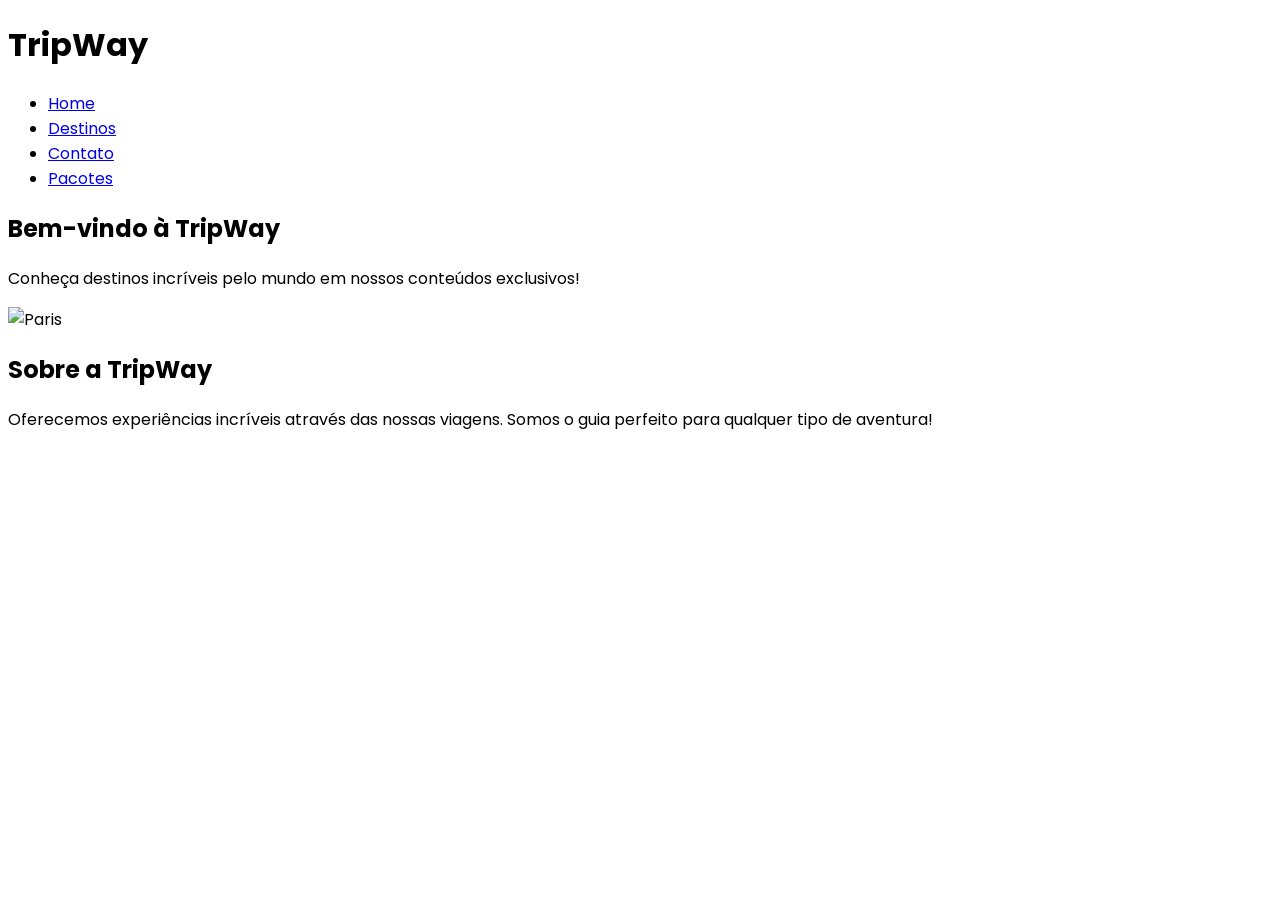
==== index.html @ 07bf9fd6 "adicionei footer e ajustei fonte da pagina destinos" ====
<!DOCTYPE html>
<html lang="pt-br">
<head>

 <link rel="preconnect" href="https://fonts.googleapis.com">
    <link rel="preconnect" href="https://fonts.gstatic.com" crossorigin>
    <link href="https://fonts.googleapis.com/css2?family=Poppins:wght@300;400;500;600;700&display=swap" rel="stylesheet">

    <meta charset="UTF-8">
    <meta name="viewport" content="width=device-width, initial-scale=1.0">
    <title>TripWay</title>
</head>
<body style="font-family: Poppins">

<header>
    <h1>TripWay</h1>  
  <nav>
     <ul>
      <li><a href="../index.html">Home</a></li>
      <li><a href="destinos.html">Destinos</a></li>
      <li><a href="contato.html">Contato</a></li>
      <li><a href="pacotes.html">Pacotes</a></li> 
     </ul>
  </nav>
</header>


<main>
 <section id="destinos">
  <h2>Bem-vindo à TripWay</h2>
  <p>Conheça destinos incríveis pelo mundo em nossos conteúdos exclusivos!</p>
  <img src="https://images.pexels.com/photos/30615703/pexels-photo-30615703.jpeg" alt="Paris" width="300">
 </section>

 <section id="sobre">
 <h2>Sobre a TripWay</h2>
 <p>Oferecemos experiências incríveis através das nossas viagens. Somos o guia perfeito para qualquer tipo de aventura!</p>
 </section>
</main>

</body>
</html>
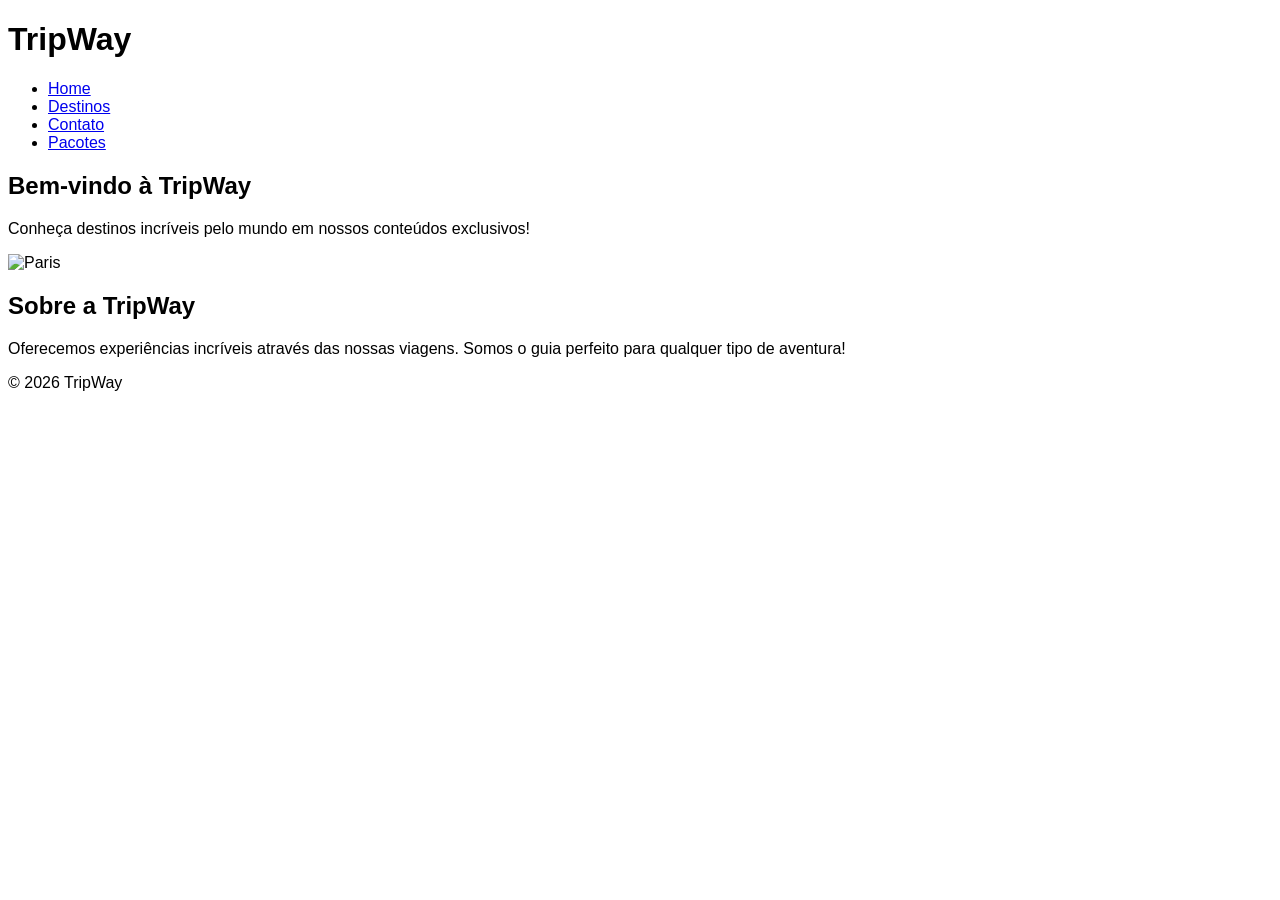
==== commit f38de29b: "Finalização da página Home" ====
--- a/index.html
+++ b/index.html
@@ -1,25 +1,21 @@
 <!DOCTYPE html>
 <html lang="pt-br">
 <head>
-
- <link rel="preconnect" href="https://fonts.googleapis.com">
-    <link rel="preconnect" href="https://fonts.gstatic.com" crossorigin>
-    <link href="https://fonts.googleapis.com/css2?family=Poppins:wght@300;400;500;600;700&display=swap" rel="stylesheet">
 
     <meta charset="UTF-8">
     <meta name="viewport" content="width=device-width, initial-scale=1.0">
     <title>TripWay</title>
 </head>
-<body style="font-family: Poppins">
+<body style="font-family: Arial">
 
 <header>
     <h1>TripWay</h1>  
   <nav>
      <ul>
-      <li><a href="../index.html">Home</a></li>
-      <li><a href="destinos.html">Destinos</a></li>
-      <li><a href="contato.html">Contato</a></li>
-      <li><a href="pacotes.html">Pacotes</a></li> 
+      <li><a href="index.html">Home</a></li>
+      <li><a href="pages/destinos.html">Destinos</a></li>
+      <li><a href="pages/contato.html">Contato</a></li>
+      <li><a href="pages/pacotes.html">Pacotes</a></li> 
      </ul>
   </nav>
 </header>
@@ -38,5 +34,9 @@
  </section>
 </main>
 
+<footer>
+    <p>&copy; 2026 TripWay</p>
+</footer>
+
 </body>
 </html>
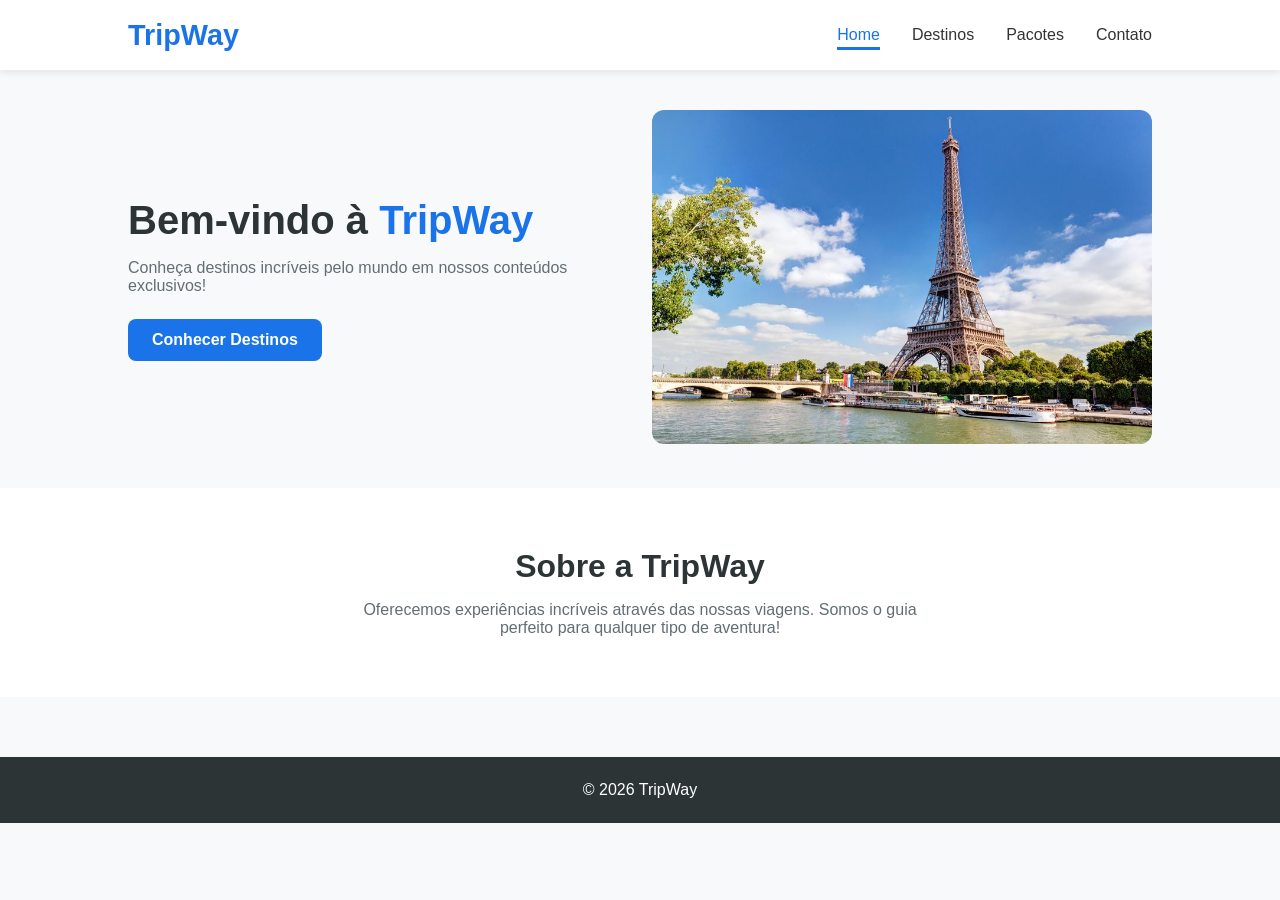
==== commit abf6488c: "atualizei a home com as classes do css" ====
--- a/index.html
+++ b/index.html
@@ -1,42 +1,48 @@
 <!DOCTYPE html>
-<html lang="pt-br">
+<html lang="pt-BR">
 <head>
-
     <meta charset="UTF-8">
     <meta name="viewport" content="width=device-width, initial-scale=1.0">
     <title>TripWay</title>
+    <link rel="stylesheet" href="css/style.css">
 </head>
-<body style="font-family: Arial">
+<body>
 
-<header>
-    <h1>TripWay</h1>  
-  <nav>
-     <ul>
-      <li><a href="index.html">Home</a></li>
-      <li><a href="pages/destinos.html">Destinos</a></li>
-      <li><a href="pages/contato.html">Contato</a></li>
-      <li><a href="pages/pacotes.html">Pacotes</a></li> 
-     </ul>
-  </nav>
-</header>
+    <header>
+        <nav>
+            <a class="logo" href="index.html">TripWay</a>
+            <ul>
+                <li><a href="index.html" class="active">Home</a></li>
+                <li><a href="pages/destinos.html">Destinos</a></li>
+                <li><a href="pages/pacotes.html">Pacotes</a></li>
+                <li><a href="pages/contato.html">Contato</a></li>
+            </ul>
+        </nav>
+    </header>
 
+    <main>
 
-<main>
- <section id="destinos">
-  <h2>Bem-vindo à TripWay</h2>
-  <p>Conheça destinos incríveis pelo mundo em nossos conteúdos exclusivos!</p>
-  <img src="https://images.pexels.com/photos/30615703/pexels-photo-30615703.jpeg" alt="Paris" width="300">
- </section>
+        <section class="caixa-principal">
+            <div class="caixa-texto">
+                <h1>Bem-vindo à <span>TripWay</span></h1>
+                <p>Conheça destinos incríveis pelo mundo em nossos conteúdos exclusivos!</p>
+                <a href="pages/destinos.html" class="botao">Conhecer Destinos</a>
+            </div>
+            <div class="caixa-imagem">
+                <img src="images/paris.jpg" alt="Destino TripWay">
+            </div>
+        </section>
 
- <section id="sobre">
- <h2>Sobre a TripWay</h2>
- <p>Oferecemos experiências incríveis através das nossas viagens. Somos o guia perfeito para qualquer tipo de aventura!</p>
- </section>
-</main>
+        <section class="sobre">
+            <h2>Sobre a TripWay</h2>
+            <p>Oferecemos experiências incríveis através das nossas viagens. Somos o guia perfeito para qualquer tipo de aventura!</p>
+        </section>
 
-<footer>
-    <p>&copy; 2026 TripWay</p>
-</footer>
+    </main>
+
+    <footer>
+        <p>&copy; 2026 TripWay</p>
+    </footer>
 
 </body>
 </html>
--- a/css/style.css
+++ b/css/style.css
@@ -0,0 +1,159 @@
+:root {
+    --cor-principal: #1a73e8;
+    --cor-escura: #1557b0;
+    --cor-texto: #333333;
+    --cor-fundo: #f8f9fa;
+    --cor-branco: #ffffff;
+    --cor-cinza: #636e72;
+}
+
+* {
+    margin: 0;
+    padding: 0;
+    box-sizing: border-box;
+}
+
+body {
+    font-family: Arial, sans-serif;
+    background-color: var(--cor-fundo);
+    color: var(--cor-texto);
+}
+
+header {
+    background-color: var(--cor-branco);
+    box-shadow: 0 2px 8px rgba(0, 0, 0, 0.1);
+}
+
+nav {
+    display: flex;
+    align-items: center;
+    justify-content: space-between;
+    width: 80%;
+    margin: 0 auto;
+    height: 70px;
+}
+
+.logo {
+    font-size: 1.8rem;
+    font-weight: 700;
+    color: var(--cor-principal);
+    text-decoration: none;
+}
+
+nav ul {
+    display: flex;
+    list-style: none;
+    gap: 2rem;
+}
+
+nav ul li a {
+    text-decoration: none;
+    color: var(--cor-texto);
+    font-weight: 500;
+}
+
+nav ul li a:hover {
+    color: var(--cor-principal);
+}
+
+nav ul li a.active {
+    color: var(--cor-principal);
+    border-bottom: 3px solid var(--cor-principal);
+    padding-bottom: 4px;
+}
+
+.caixa-principal {
+    display: flex;
+    align-items: center;
+    justify-content: space-between;
+    gap: 2rem;
+    width: 80%;
+    margin: 40px auto;
+}
+
+.caixa-texto h1 {
+    font-size: 2.5rem;
+    color: #2d3436;
+    margin-bottom: 16px;
+}
+
+.caixa-texto h1 span {
+    color: var(--cor-principal);
+}
+
+.caixa-texto p {
+    font-size: 1rem;
+    color: var(--cor-cinza);
+    margin-bottom: 24px;
+}
+
+.caixa-imagem img {
+    width: 500px;
+    border-radius: 12px;
+}
+
+.botao {
+    display: inline-block;
+    padding: 12px 24px;
+    background-color: var(--cor-principal);
+    color: white;
+    text-decoration: none;
+    border-radius: 8px;
+    font-weight: 600;
+}
+
+.botao:hover {
+    background-color: var(--cor-escura);
+}
+
+.sobre {
+    background-color: var(--cor-branco);
+    padding: 60px 10%;
+    text-align: center;
+}
+
+.sobre h2 {
+    font-size: 2rem;
+    color: #2d3436;
+    margin-bottom: 16px;
+}
+
+.sobre p {
+    color: var(--cor-cinza);
+    max-width: 600px;
+    margin: 0 auto;
+}
+
+footer {
+    text-align: center;
+    padding: 24px;
+    background-color: #2d3436;
+    color: white;
+    margin-top: 60px;
+}
+
+@media (max-width: 768px) {
+    nav {
+        flex-direction: column;
+        height: auto;
+        padding: 16px 0;
+        gap: 12px;
+    }
+
+    nav ul {
+        gap: 1rem;
+    }
+
+    .caixa-principal {
+        flex-direction: column;
+        text-align: center;
+    }
+
+    .caixa-texto h1 {
+        font-size: 1.8rem;
+    }
+
+    .caixa-imagem img {
+        width: 100%;
+    }
+}
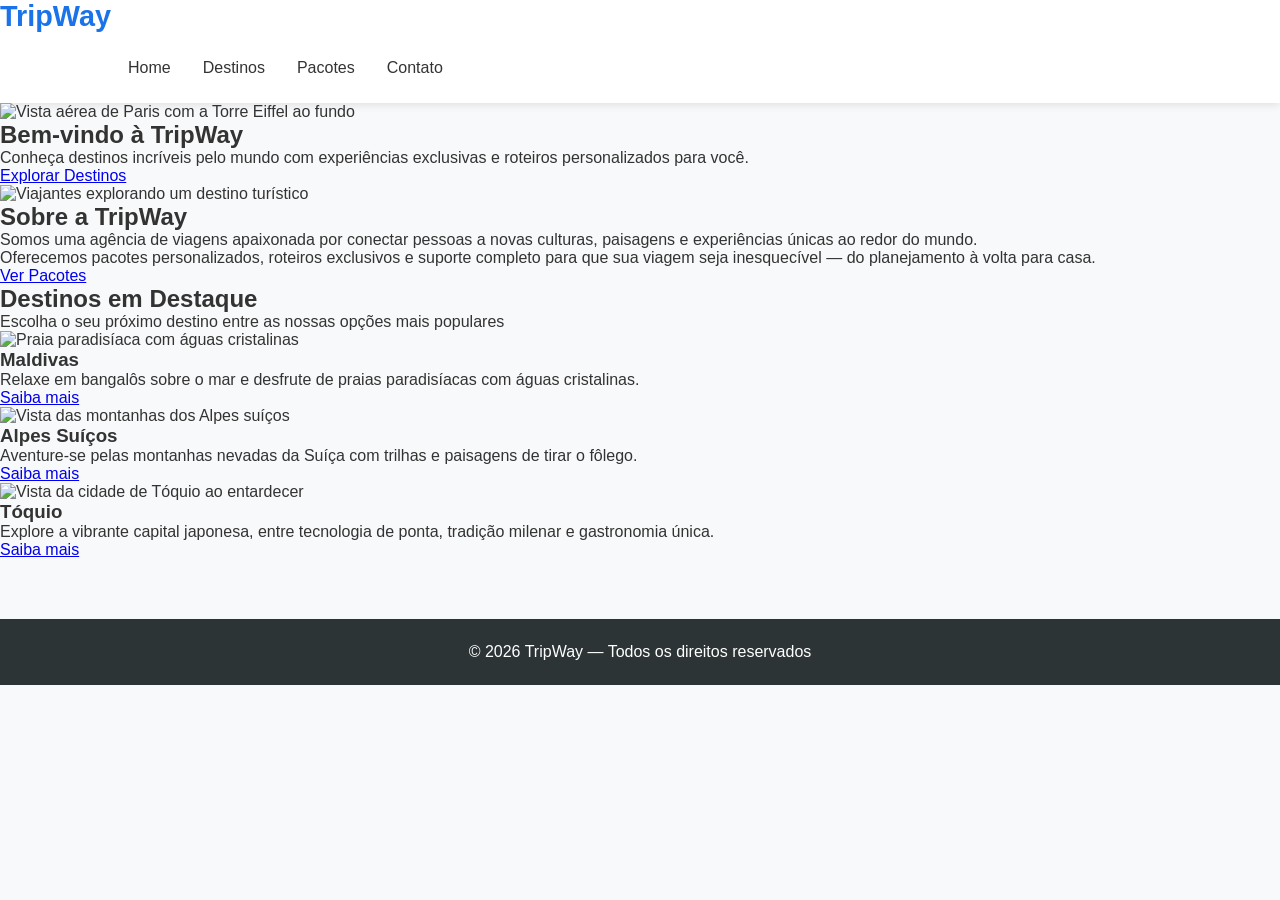
==== commit 69c6270f: "feat: adiciona home" ====
--- a/index.html
+++ b/index.html
@@ -1,48 +1,121 @@
 <!DOCTYPE html>
-<html lang="pt-BR">
+<html lang="pt-br">
 <head>
-    <meta charset="UTF-8">
-    <meta name="viewport" content="width=device-width, initial-scale=1.0">
-    <title>TripWay</title>
-    <link rel="stylesheet" href="css/style.css">
+  <meta charset="UTF-8">
+  <meta name="viewport" content="width=device-width, initial-scale=1.0">
+  <title>TripWay — Guia de Viagens</title>
+  <link rel="stylesheet" href="./css/style.css">
 </head>
 <body>
 
-    <header>
-        <nav>
-            <a class="logo" href="index.html">TripWay</a>
-            <ul>
-                <li><a href="index.html" class="active">Home</a></li>
-                <li><a href="pages/destinos.html">Destinos</a></li>
-                <li><a href="pages/pacotes.html">Pacotes</a></li>
-                <li><a href="pages/contato.html">Contato</a></li>
-            </ul>
-        </nav>
-    </header>
+  <!-- HEADER -->
+  <header>
+    <div class="header-inner">
+      <a href="index.html" class="logo">Trip<span>Way</span></a>
+      <nav>
+        <ul>
+          <li><a href="index.html">Home</a></li>
+          <li><a href="pages/destinos.html">Destinos</a></li>
+          <li><a href="pages/pacotes.html">Pacotes</a></li>
+          <li><a href="pages/contato.html">Contato</a></li>
+        </ul>
+      </nav>
+    </div>
+  </header>
 
-    <main>
+  <main>
 
-        <section class="caixa-principal">
-            <div class="caixa-texto">
-                <h1>Bem-vindo à <span>TripWay</span></h1>
-                <p>Conheça destinos incríveis pelo mundo em nossos conteúdos exclusivos!</p>
-                <a href="pages/destinos.html" class="botao">Conhecer Destinos</a>
+    <!-- HERO / BANNER -->
+    <section class="hero">
+      <img
+        src="https://images.pexels.com/photos/30615703/pexels-photo-30615703.jpeg"
+        alt="Vista aérea de Paris com a Torre Eiffel ao fundo"
+      >
+      <div class="hero-overlay"></div>
+      <div class="hero-content">
+        <h2>Bem-vindo à TripWay</h2>
+        <p>Conheça destinos incríveis pelo mundo com experiências exclusivas e roteiros personalizados para você.</p>
+        <a href="pages/destinos.html" class="btn btn-primario">Explorar Destinos</a>
+      </div>
+    </section>
+
+    <!-- SOBRE -->
+    <section id="sobre">
+      <div class="sobre-grid">
+        <div class="sobre-img">
+          <img
+            src="https://images.pexels.com/photos/1371360/pexels-photo-1371360.jpeg"
+            alt="Viajantes explorando um destino turístico"
+          >
+        </div>
+        <div class="sobre-texto">
+          <h2>Sobre a TripWay</h2>
+          <p>
+            Somos uma agência de viagens apaixonada por conectar pessoas a novas culturas, paisagens e experiências únicas ao redor do mundo.
+          </p>
+          <p>
+            Oferecemos pacotes personalizados, roteiros exclusivos e suporte completo para que sua viagem seja inesquecível — do planejamento à volta para casa.
+          </p>
+          <a href="pages/pacotes.html" class="btn btn-primario">Ver Pacotes</a>
+        </div>
+      </div>
+    </section>
+
+    <!-- DESTINOS EM DESTAQUE -->
+    <section id="destinos">
+      <div class="container">
+        <div class="titulo-secao">
+          <h2>Destinos em Destaque</h2>
+          <p>Escolha o seu próximo destino entre as nossas opções mais populares</p>
+        </div>
+        <div class="cards-container">
+
+          <div class="card">
+            <img
+              src="https://images.pexels.com/photos/338515/pexels-photo-338515.jpeg"
+              alt="Praia paradisíaca com águas cristalinas"
+            >
+            <div class="card-body">
+              <h3>Maldivas</h3>
+              <p>Relaxe em bangalôs sobre o mar e desfrute de praias paradisíacas com águas cristalinas.</p>
+              <a href="pages/destinos.html" class="btn btn-primario">Saiba mais</a>
             </div>
-            <div class="caixa-imagem">
-                <img src="images/paris.jpg" alt="Destino TripWay">
+          </div>
+
+          <div class="card">
+            <img
+              src="https://images.pexels.com/photos/2901209/pexels-photo-2901209.jpeg"
+              alt="Vista das montanhas dos Alpes suíços"
+            >
+            <div class="card-body">
+              <h3>Alpes Suíços</h3>
+              <p>Aventure-se pelas montanhas nevadas da Suíça com trilhas e paisagens de tirar o fôlego.</p>
+              <a href="pages/destinos.html" class="btn btn-primario">Saiba mais</a>
             </div>
-        </section>
+          </div>
 
-        <section class="sobre">
-            <h2>Sobre a TripWay</h2>
-            <p>Oferecemos experiências incríveis através das nossas viagens. Somos o guia perfeito para qualquer tipo de aventura!</p>
-        </section>
+          <div class="card">
+            <img
+              src="https://images.pexels.com/photos/2506923/pexels-photo-2506923.jpeg"
+              alt="Vista da cidade de Tóquio ao entardecer"
+            >
+            <div class="card-body">
+              <h3>Tóquio</h3>
+              <p>Explore a vibrante capital japonesa, entre tecnologia de ponta, tradição milenar e gastronomia única.</p>
+              <a href="pages/destinos.html" class="btn btn-primario">Saiba mais</a>
+            </div>
+          </div>
 
-    </main>
+        </div>
+      </div>
+    </section>
 
-    <footer>
-        <p>&copy; 2026 TripWay</p>
-    </footer>
+  </main>
+
+  <!-- FOOTER -->
+  <footer>
+    <p>&copy; 2026 TripWay — Todos os direitos reservados</p>
+  </footer>
 
 </body>
-</html>+</html>
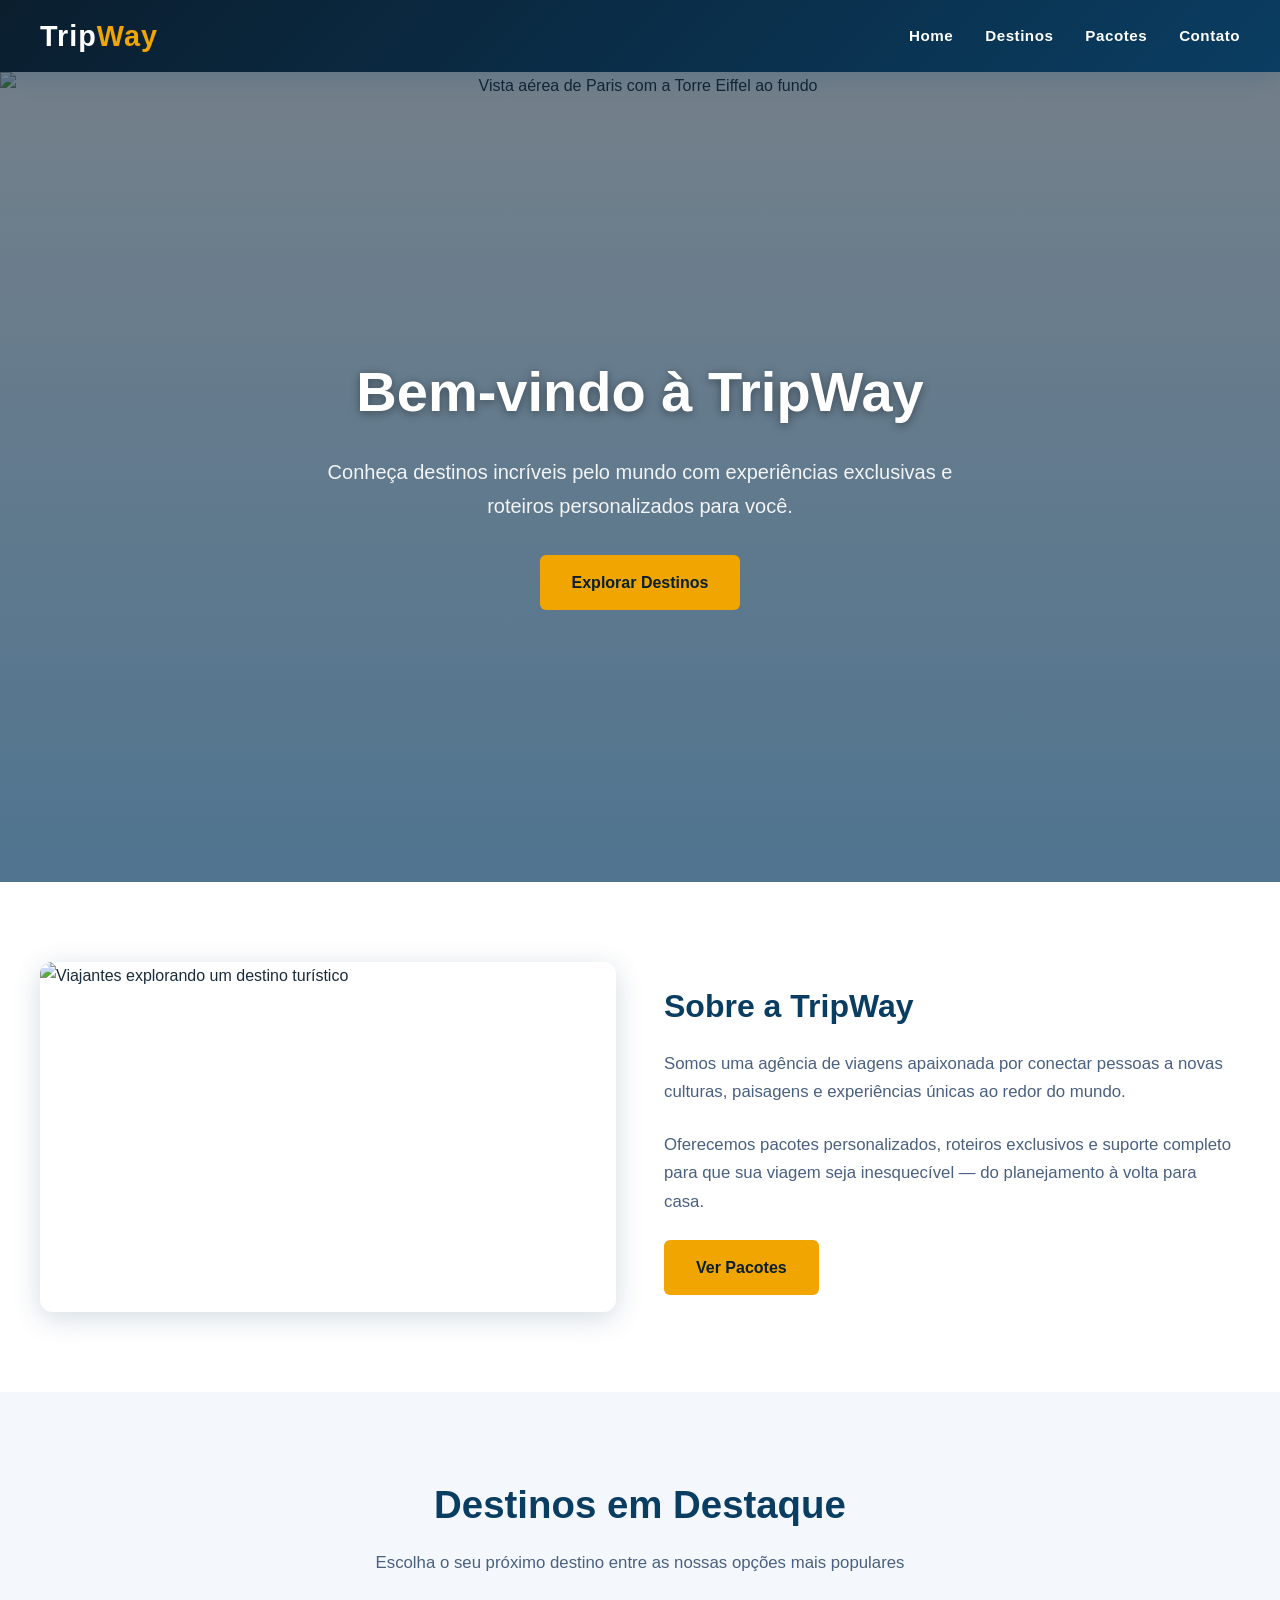
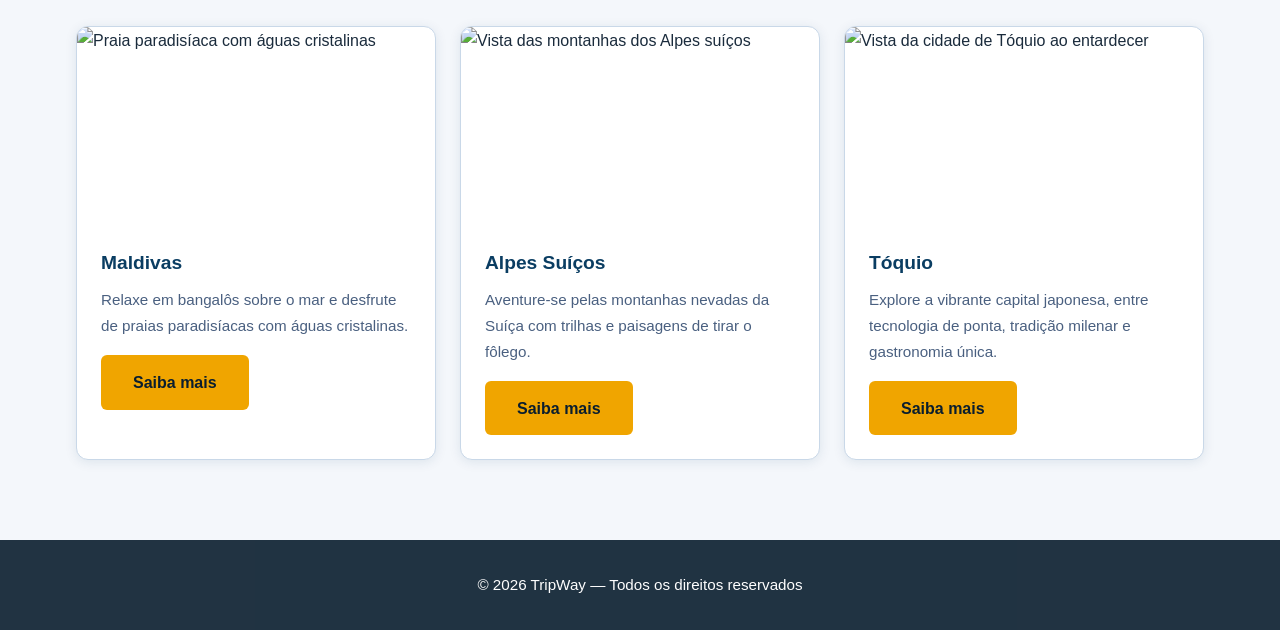
==== commit d4bb8171: "fix: atualiza imagem da home" ====
--- a/index.html
+++ b/index.html
@@ -72,7 +72,7 @@
 
           <div class="card">
             <img
-              src="https://images.pexels.com/photos/338515/pexels-photo-338515.jpeg"
+              src="https://ilhasmaldivas.com.br/wp-content/uploads/2021/10/ilhas-maldivas-galeria-vakkaru-resort-02.jpg"
               alt="Praia paradisíaca com águas cristalinas"
             >
             <div class="card-body">
--- a/css/style.css
+++ b/css/style.css
@@ -1,159 +1,559 @@
+/* ===========================
+   RESET BÁSICO
+   =========================== */
+* {
+  margin: 0;
+  padding: 0;
+  box-sizing: border-box;
+}
+
+/* ===========================
+   VARIÁVEIS CSS
+   =========================== */
 :root {
-    --cor-principal: #1a73e8;
-    --cor-escura: #1557b0;
-    --cor-texto: #333333;
-    --cor-fundo: #f8f9fa;
-    --cor-branco: #ffffff;
-    --cor-cinza: #636e72;
-}
-
-* {
-    margin: 0;
-    padding: 0;
-    box-sizing: border-box;
-}
-
+  --cor-primaria: #0a3d62;
+  --cor-secundaria: #1e6fa5;
+  --cor-acento: #f0a500;
+  --cor-acento-hover: #c98a00;
+  --cor-fundo: #f4f7fb;
+  --cor-fundo-escuro: #0a1e2e;
+  --cor-texto: #1a2b3c;
+  --cor-texto-suave: #4a6080;
+  --cor-branco: #ffffff;
+  --cor-borda: #c9d8e8;
+  --sombra-leve: 0 2px 12px rgba(10, 61, 98, 0.10);
+  --sombra-media: 0 6px 28px rgba(10, 61, 98, 0.18);
+  --raio: 12px;
+  --raio-pequeno: 6px;
+  --transicao: all 0.3s ease;
+  --max-largura: 1200px;
+}
+
+/* ===========================
+   BODY
+   =========================== */
 body {
-    font-family: Arial, sans-serif;
-    background-color: var(--cor-fundo);
-    color: var(--cor-texto);
-}
-
+  font-family: 'Segoe UI', Tahoma, Geneva, Verdana, sans-serif;
+  background-color: var(--cor-fundo);
+  color: var(--cor-texto);
+  line-height: 1.7;
+  font-size: 1rem;
+}
+
+img {
+  max-width: 100%;
+  height: auto;
+  display: block;
+}
+
+/* ===========================
+   HEADER
+   =========================== */
 header {
-    background-color: var(--cor-branco);
-    box-shadow: 0 2px 8px rgba(0, 0, 0, 0.1);
-}
-
-nav {
-    display: flex;
+  background: linear-gradient(135deg, var(--cor-fundo-escuro) 0%, var(--cor-primaria) 100%);
+  padding: 0 2rem;
+  position: sticky;
+  top: 0;
+  z-index: 1000;
+  box-shadow: var(--sombra-media);
+}
+
+.header-inner {
+  display: flex;
+  align-items: center;
+  justify-content: space-between;
+  max-width: var(--max-largura);
+  margin: 0 auto;
+  height: 4.5rem;
+}
+
+.logo {
+  font-size: 1.8rem;
+  font-weight: 800;
+  color: var(--cor-branco);
+  text-decoration: none;
+  letter-spacing: 1px;
+}
+
+.logo span {
+  color: var(--cor-acento);
+}
+
+/* ===========================
+   NAVEGAÇÃO
+   =========================== */
+nav ul {
+  list-style: none;
+  display: flex;
+  gap: 2rem;
+}
+
+nav ul li a {
+  color: var(--cor-branco);
+  text-decoration: none;
+  font-size: 0.95rem;
+  font-weight: 600;
+  letter-spacing: 0.5px;
+  padding: 0.4rem 0;
+  border-bottom: 2px solid transparent;
+  transition: var(--transicao);
+}
+
+nav ul li a:hover {
+  color: var(--cor-acento);
+  border-bottom: 2px solid var(--cor-acento);
+}
+
+/* ===========================
+   HERO / BANNER
+   =========================== */
+.hero {
+  position: relative;
+  width: 100%;
+  height: 90vh;
+  min-height: 500px;
+  overflow: hidden;
+  display: flex;
+  align-items: center;
+  justify-content: center;
+  text-align: center;
+}
+
+.hero img {
+  position: absolute;
+  inset: 0;
+  width: 100%;
+  height: 100%;
+  object-fit: cover;
+  object-position: center;
+  z-index: 0;
+}
+
+.hero-overlay {
+  position: absolute;
+  inset: 0;
+  background: linear-gradient(to bottom, rgba(10,30,46,0.55) 0%, rgba(10,61,98,0.70) 100%);
+  z-index: 1;
+}
+
+.hero-content {
+  position: relative;
+  z-index: 2;
+  color: var(--cor-branco);
+  padding: 2rem;
+  max-width: 750px;
+}
+
+.hero-content h2 {
+  font-size: clamp(2rem, 5vw, 3.5rem);
+  font-weight: 800;
+  color: var(--cor-branco);
+  margin-bottom: 1rem;
+  text-shadow: 0 2px 10px rgba(0,0,0,0.4);
+}
+
+.hero-content p {
+  font-size: clamp(1rem, 2vw, 1.25rem);
+  margin-bottom: 2rem;
+  opacity: 0.92;
+}
+
+/* ===========================
+   BOTÕES
+   =========================== */
+.btn {
+  display: inline-block;
+  padding: 0.85rem 2rem;
+  border-radius: var(--raio-pequeno);
+  font-size: 1rem;
+  font-weight: 700;
+  text-decoration: none;
+  cursor: pointer;
+  border: none;
+  transition: var(--transicao);
+}
+
+.btn-primario {
+  background-color: var(--cor-acento);
+  color: var(--cor-fundo-escuro);
+}
+
+.btn-primario:hover {
+  background-color: var(--cor-acento-hover);
+  transform: translateY(-2px);
+  box-shadow: var(--sombra-media);
+}
+
+.btn-secundario {
+  background-color: transparent;
+  color: var(--cor-branco);
+  border: 2px solid var(--cor-branco);
+}
+
+.btn-secundario:hover {
+  background-color: var(--cor-branco);
+  color: var(--cor-primaria);
+  transform: translateY(-2px);
+}
+
+/* ===========================
+   SEÇÕES GERAIS
+   =========================== */
+section {
+  padding: 5rem 2rem;
+}
+
+.container {
+  max-width: var(--max-largura);
+  margin: 0 auto;
+}
+
+.titulo-secao {
+  text-align: center;
+  margin-bottom: 3rem;
+}
+
+.titulo-secao h2 {
+  font-size: clamp(1.6rem, 3vw, 2.4rem);
+  color: var(--cor-primaria);
+  margin-bottom: 0.75rem;
+}
+
+.titulo-secao p {
+  color: var(--cor-texto-suave);
+  font-size: 1.05rem;
+  max-width: 600px;
+  margin: 0 auto;
+}
+
+/* ===========================
+   SEÇÃO SOBRE
+   =========================== */
+#sobre {
+  background-color: var(--cor-branco);
+}
+
+.sobre-grid {
+  display: flex;
+  gap: 3rem;
+  align-items: center;
+  max-width: var(--max-largura);
+  margin: 0 auto;
+}
+
+.sobre-texto h2 {
+  font-size: clamp(1.5rem, 2.5vw, 2rem);
+  color: var(--cor-primaria);
+  margin-bottom: 1rem;
+}
+
+.sobre-texto p {
+  color: var(--cor-texto-suave);
+  margin-bottom: 1.5rem;
+  font-size: 1.05rem;
+}
+
+.sobre-img {
+  flex: 1;
+  min-width: 280px;
+}
+
+.sobre-img img {
+  width: 100%;
+  height: 350px;
+  object-fit: cover;
+  border-radius: var(--raio);
+  box-shadow: var(--sombra-media);
+}
+
+.sobre-texto {
+  flex: 1;
+}
+
+/* ===========================
+   CARDS (compartilhado com destinos e pacotes)
+   =========================== */
+.cards-container {
+  display: flex;
+  flex-wrap: wrap;
+  gap: 1.5rem;
+  justify-content: center;
+  max-width: var(--max-largura);
+  margin: 0 auto;
+}
+
+.card {
+  background-color: var(--cor-branco);
+  border-radius: var(--raio);
+  box-shadow: var(--sombra-leve);
+  overflow: hidden;
+  flex: 1 1 280px;
+  max-width: 360px;
+  transition: var(--transicao);
+  border: 1px solid var(--cor-borda);
+}
+
+.card:hover {
+  transform: translateY(-6px);
+  box-shadow: var(--sombra-media);
+}
+
+.card img {
+  width: 100%;
+  height: 200px;
+  object-fit: cover;
+}
+
+.card-body {
+  padding: 1.25rem 1.5rem 1.5rem;
+}
+
+.card-body h3 {
+  font-size: 1.2rem;
+  color: var(--cor-primaria);
+  margin-bottom: 0.5rem;
+}
+
+.card-body p {
+  font-size: 0.95rem;
+  color: var(--cor-texto-suave);
+  margin-bottom: 1rem;
+}
+
+/* ===========================
+   FORMULÁRIO (página contato)
+   =========================== */
+.form-container {
+  max-width: 700px;
+  margin: 0 auto;
+  background: var(--cor-branco);
+  padding: 2.5rem;
+  border-radius: var(--raio);
+  box-shadow: var(--sombra-media);
+}
+
+.form-grupo {
+  display: flex;
+  flex-direction: column;
+  margin-bottom: 1.25rem;
+}
+
+.form-grupo label {
+  font-weight: 600;
+  color: var(--cor-primaria);
+  margin-bottom: 0.4rem;
+  font-size: 0.95rem;
+}
+
+.form-grupo input,
+.form-grupo select,
+.form-grupo textarea {
+  padding: 0.75rem 1rem;
+  border: 1.5px solid var(--cor-borda);
+  border-radius: var(--raio-pequeno);
+  font-family: inherit;
+  font-size: 1rem;
+  color: var(--cor-texto);
+  background-color: var(--cor-fundo);
+  transition: var(--transicao);
+  outline: none;
+}
+
+.form-grupo input:focus,
+.form-grupo select:focus,
+.form-grupo textarea:focus {
+  border-color: var(--cor-secundaria);
+  background-color: var(--cor-branco);
+  box-shadow: 0 0 0 3px rgba(30, 111, 165, 0.12);
+}
+
+.form-grupo textarea {
+  resize: vertical;
+  min-height: 120px;
+}
+
+.form-linha {
+  display: flex;
+  gap: 1rem;
+}
+
+.form-linha .form-grupo {
+  flex: 1;
+}
+
+/* ===========================
+   FOOTER
+   =========================== */
+footer {
+  background: var(--cor-fundo-escuro);
+  color: var(--cor-branco);
+  text-align: center;
+  padding: 2rem;
+  font-size: 0.95rem;
+  opacity: 0.9;
+}
+
+footer a {
+  color: var(--cor-acento);
+  text-decoration: none;
+}
+
+footer a:hover {
+  text-decoration: underline;
+}
+
+/* ===========================
+   LINKS
+   =========================== */
+a {
+  color: var(--cor-secundaria);
+  transition: var(--transicao);
+}
+
+a:hover {
+  color: var(--cor-primaria);
+}
+
+/* ===========================
+   RESPONSIVIDADE
+   =========================== */
+
+/* Tablet */
+@media (max-width: 900px) {
+  .sobre-grid {
+    flex-direction: column;
+  }
+
+  .sobre-img img {
+    height: 260px;
+  }
+
+  .cards-container {
+    gap: 1.25rem;
+  }
+
+  .card {
+    flex: 1 1 calc(50% - 1.25rem);
+    max-width: 100%;
+  }
+
+  .form-linha {
+    flex-direction: column;
+    gap: 0;
+  }
+}
+
+/* Celular */
+@media (max-width: 768px) {
+  nav ul {
+    flex-direction: column;
+    gap: 0.5rem;
+    padding: 1rem 0;
+  }
+
+  .header-inner {
+    flex-direction: column;
+    height: auto;
+    padding: 1rem 0;
+    gap: 0.5rem;
+  }
+
+  .hero {
+    height: 70vh;
+  }
+
+  .cards-container {
+    flex-direction: column;
     align-items: center;
-    justify-content: space-between;
-    width: 80%;
-    margin: 0 auto;
-    height: 70px;
-}
-
-.logo {
+  }
+
+  .card {
+    flex: unset;
+    width: 100%;
+    max-width: 100%;
+  }
+
+  section {
+    padding: 3rem 1.25rem;
+  }
+
+  .form-container {
+    padding: 1.5rem;
+  }
+
+  .form-linha {
+    flex-direction: column;
+    gap: 0;
+  }
+}
+
+@media (max-width: 480px) {
+  .logo {
+    font-size: 1.4rem;
+  }
+
+  .hero-content h2 {
     font-size: 1.8rem;
-    font-weight: 700;
-    color: var(--cor-principal);
-    text-decoration: none;
-}
-
-nav ul {
-    display: flex;
-    list-style: none;
-    gap: 2rem;
-}
-
-nav ul li a {
-    text-decoration: none;
-    color: var(--cor-texto);
-    font-weight: 500;
-}
-
-nav ul li a:hover {
-    color: var(--cor-principal);
-}
-
-nav ul li a.active {
-    color: var(--cor-principal);
-    border-bottom: 3px solid var(--cor-principal);
-    padding-bottom: 4px;
-}
-
-.caixa-principal {
-    display: flex;
-    align-items: center;
-    justify-content: space-between;
-    gap: 2rem;
-    width: 80%;
-    margin: 40px auto;
-}
-
-.caixa-texto h1 {
-    font-size: 2.5rem;
-    color: #2d3436;
-    margin-bottom: 16px;
-}
-
-.caixa-texto h1 span {
-    color: var(--cor-principal);
-}
-
-.caixa-texto p {
-    font-size: 1rem;
-    color: var(--cor-cinza);
-    margin-bottom: 24px;
-}
-
-.caixa-imagem img {
-    width: 500px;
-    border-radius: 12px;
-}
-
-.botao {
-    display: inline-block;
-    padding: 12px 24px;
-    background-color: var(--cor-principal);
-    color: white;
-    text-decoration: none;
-    border-radius: 8px;
-    font-weight: 600;
-}
-
-.botao:hover {
-    background-color: var(--cor-escura);
-}
-
-.sobre {
-    background-color: var(--cor-branco);
-    padding: 60px 10%;
-    text-align: center;
-}
-
-.sobre h2 {
-    font-size: 2rem;
-    color: #2d3436;
-    margin-bottom: 16px;
-}
-
-.sobre p {
-    color: var(--cor-cinza);
-    max-width: 600px;
-    margin: 0 auto;
-}
-
-footer {
-    text-align: center;
-    padding: 24px;
-    background-color: #2d3436;
-    color: white;
-    margin-top: 60px;
-}
-
-@media (max-width: 768px) {
-    nav {
-        flex-direction: column;
-        height: auto;
-        padding: 16px 0;
-        gap: 12px;
-    }
-
-    nav ul {
-        gap: 1rem;
-    }
-
-    .caixa-principal {
-        flex-direction: column;
-        text-align: center;
-    }
-
-    .caixa-texto h1 {
-        font-size: 1.8rem;
-    }
-
-    .caixa-imagem img {
-        width: 100%;
-    }
-}+  }
+
+  .btn {
+    padding: 0.75rem 1.5rem;
+    font-size: 0.95rem;
+  }
+}
+
+/* ===========================
+   BANNER INTERNO DAS PÁGINAS
+   =========================== */
+.pagina-banner {
+  background: linear-gradient(135deg, var(--cor-fundo-escuro) 0%, var(--cor-primaria) 100%);
+  color: var(--cor-branco);
+  padding: 4rem 2rem;
+  text-align: center;
+}
+
+.pagina-banner h1 {
+  font-size: clamp(1.8rem, 4vw, 3rem);
+  color: var(--cor-branco);
+  margin-bottom: 0.75rem;
+}
+
+.pagina-banner p {
+  font-size: 1.1rem;
+  opacity: 0.85;
+}
+
+/* ===========================
+   TAG DOS CARDS
+   =========================== */
+.card-tag {
+  display: inline-block;
+  background-color: var(--cor-acento);
+  color: var(--cor-fundo-escuro);
+  font-size: 0.75rem;
+  font-weight: 700;
+  padding: 0.2rem 0.7rem;
+  border-radius: 20px;
+  margin-bottom: 0.5rem;
+  text-transform: uppercase;
+  letter-spacing: 0.5px;
+}
+
+/* ===========================
+   LISTA DE INFOS DO CARD (pacotes)
+   =========================== */
+.card-info {
+  list-style: none;
+  margin-bottom: 1rem;
+  font-size: 0.9rem;
+  color: var(--cor-texto-suave);
+}
+
+.card-info li {
+  padding: 0.2rem 0;
+  border-bottom: 1px solid var(--cor-borda);
+}
+
+.card-info li:last-child {
+  border-bottom: none;
+}
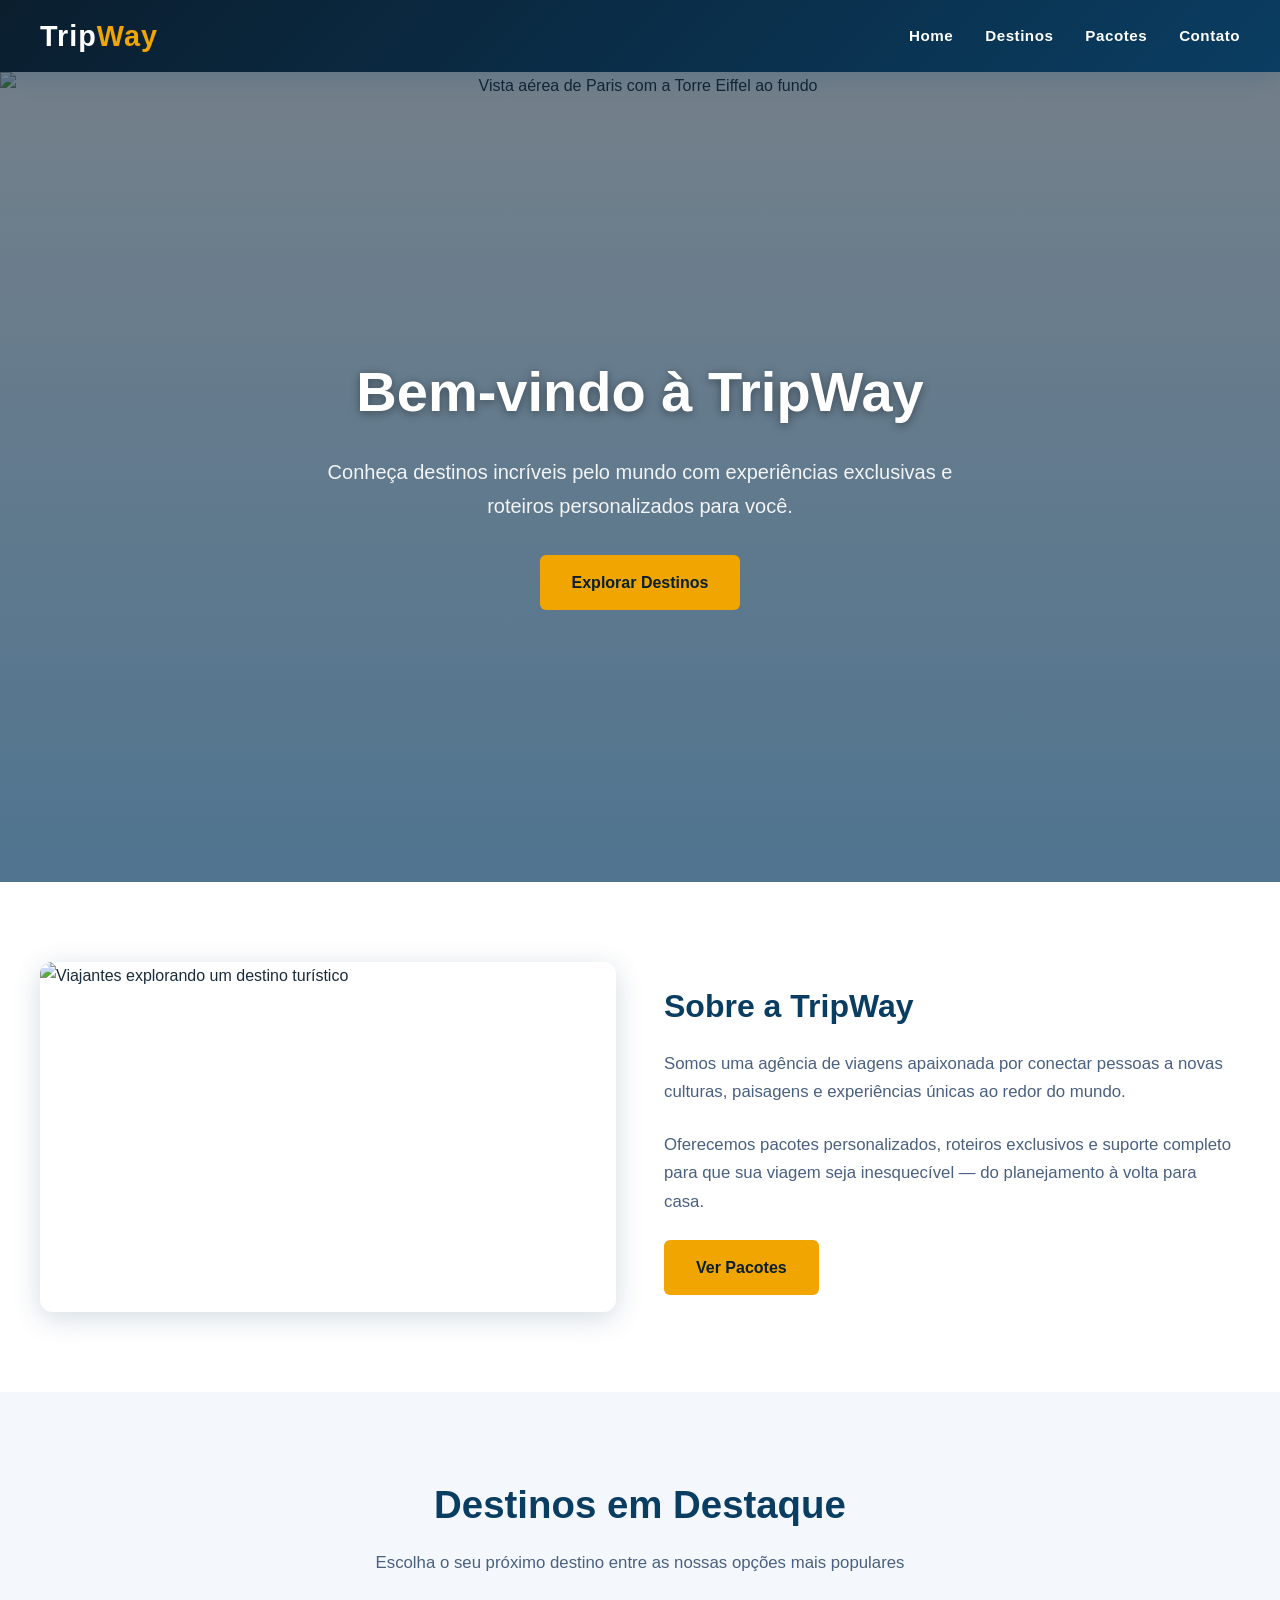
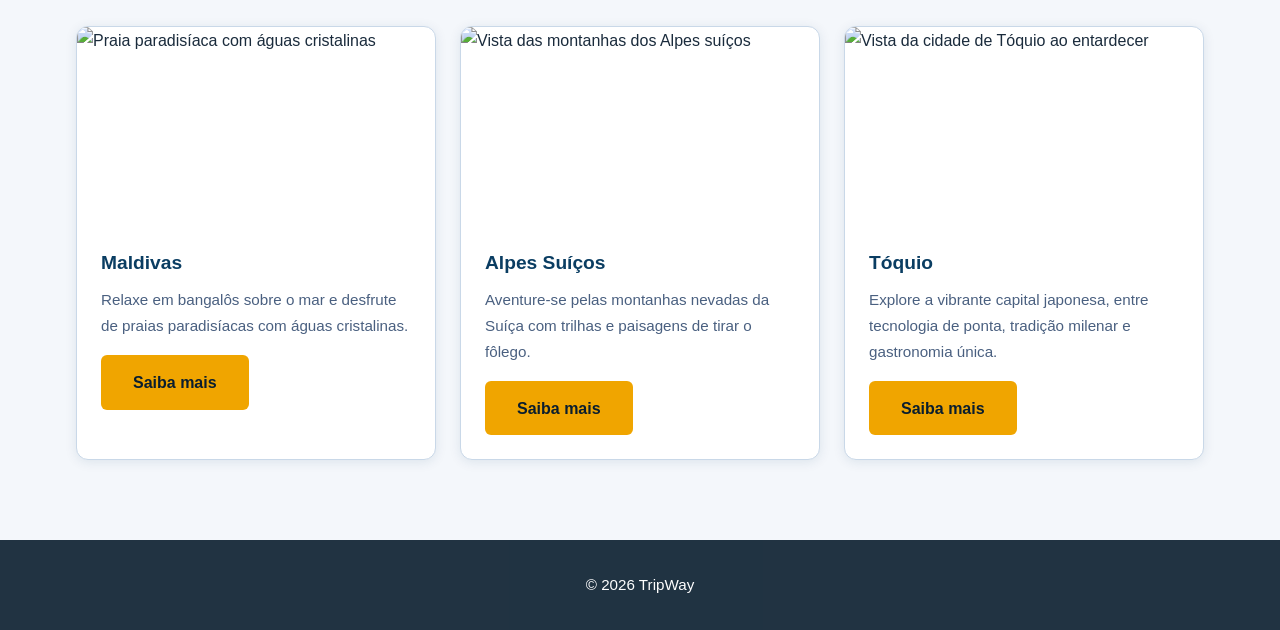
==== commit 0c3c5cc7: "feat: ajuste na home" ====
--- a/index.html
+++ b/index.html
@@ -114,7 +114,7 @@
 
   <!-- FOOTER -->
   <footer>
-    <p>&copy; 2026 TripWay — Todos os direitos reservados</p>
+    <p>&copy; 2026 TripWay</p>
   </footer>
 
 </body>
